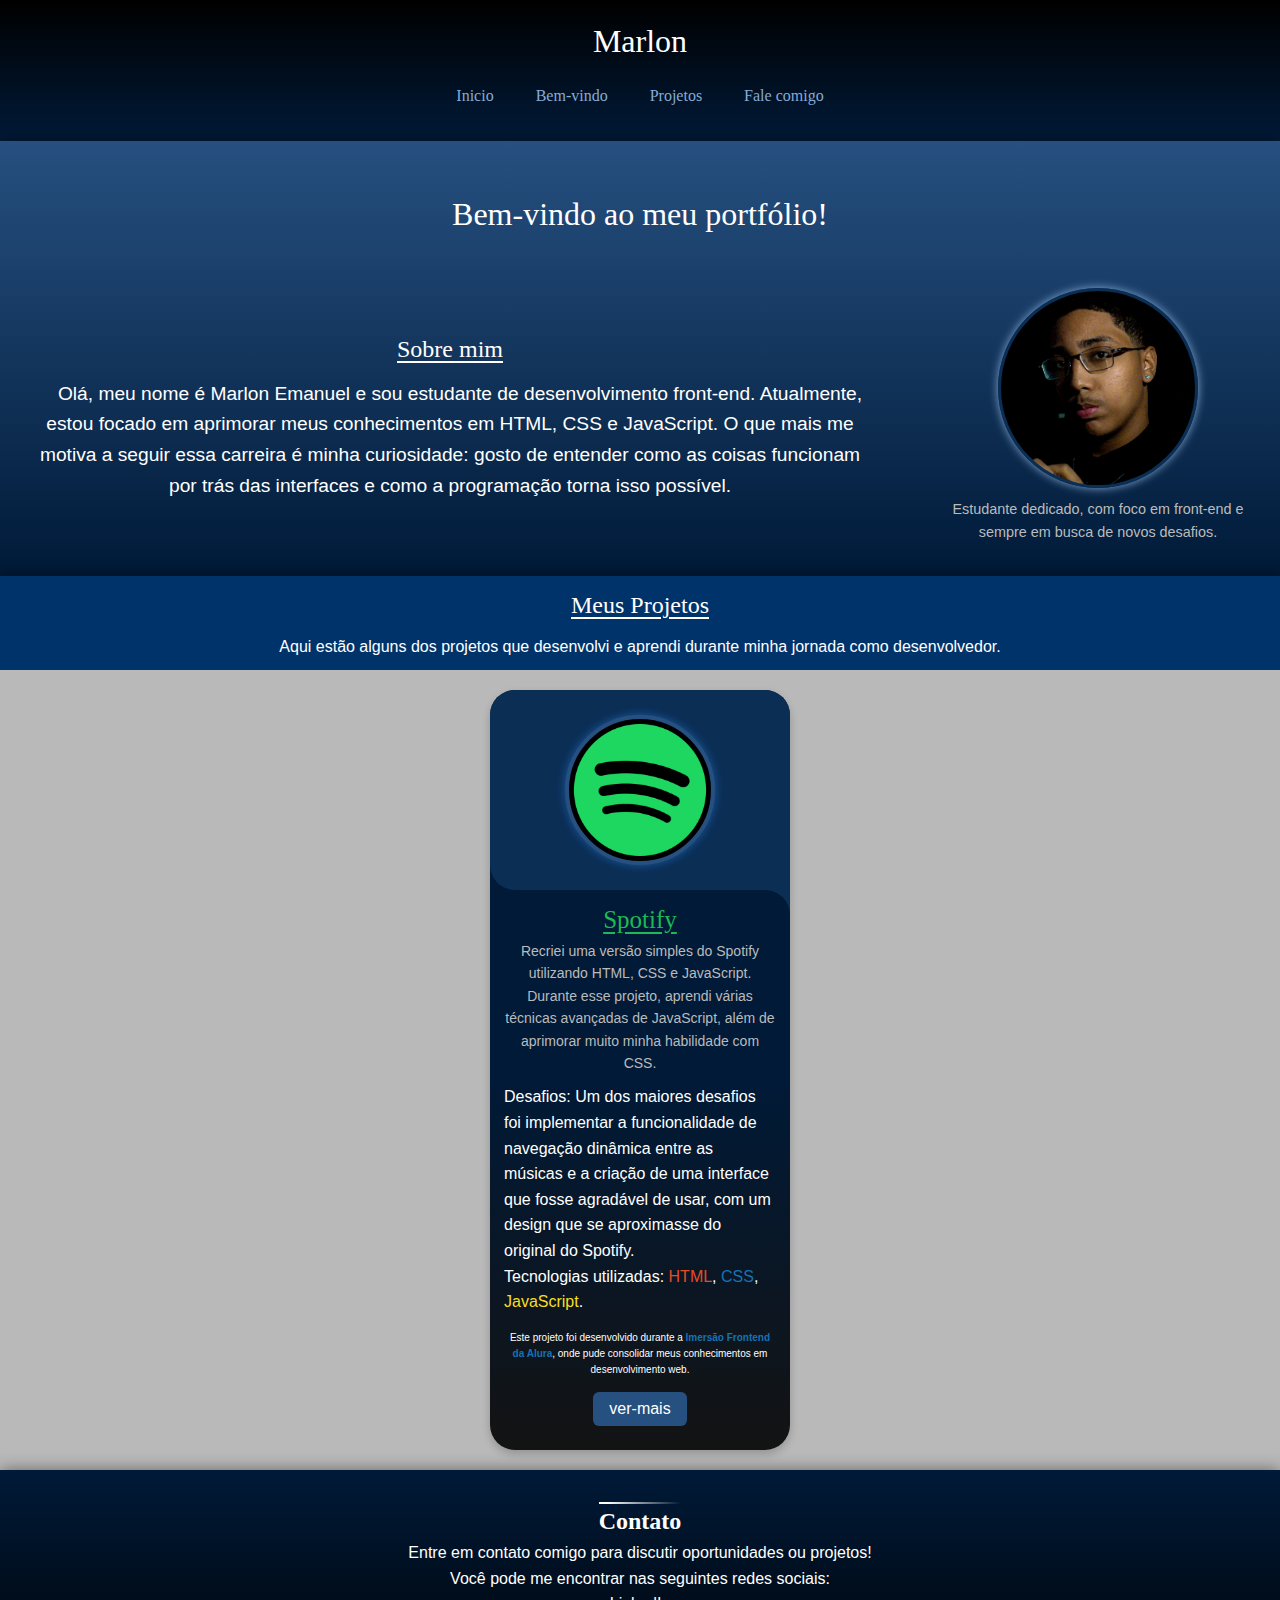
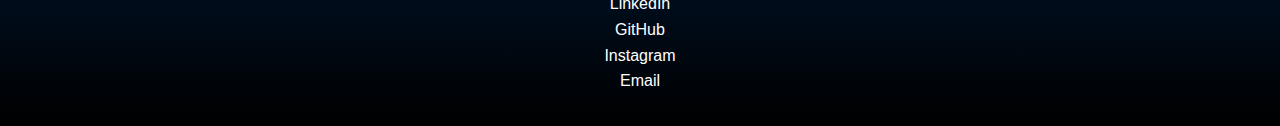
==== index.html @ 3ecc0bb0 "fim" ====
<!DOCTYPE html>
<html lang="pt-br">
  <head>
    <meta charset="UTF-8" />
    <meta name="viewport" content="width=device-width, initial-scale=1.0" />
    <title>Portfólio de Marlon Emanuel</title>
    <link rel="stylesheet" href="src/style/reset.css" />
    <link rel="stylesheet" href="src/style/style.css" />
  </head>
  <body>
    <header>
      <h1>Marlon</h1>
      <nav>
        <button class="hamburger-menu" aria-label="Toggle menu">&#9776;</button>
        <ul class="menu">
          <li><a href="index.html">Inicio</a></li>
          <li><a href="#bem-vindo">Bem-vindo</a></li>
          <li><a href="#projetos">Projetos</a></li>
          <li><a href="#contato">Fale comigo</a></li>
        </ul>
      </nav>
    </header>

    <main>
      <section id="bem-vindo">
        <h1>Bem-vindo ao meu portfólio!</h1>
        <div class="content">
          <div class="fih">
            <h2>Sobre mim</h2>
            <p class="texto-sobre-mim">
              Olá, meu nome é Marlon Emanuel e sou estudante de desenvolvimento
              front-end. Atualmente, estou focado em aprimorar meus
              conhecimentos em HTML, CSS e JavaScript. O que mais me motiva a
              seguir essa carreira é minha curiosidade: gosto de entender como
              as coisas funcionam por trás das interfaces e como a programação
              torna isso possível.
            </p>
          </div>
          <div class="fih-img">
            <img src="assets/imagems/Minha foto.jpg" alt="Marlon Emanuel" />
            <p>
              Estudante dedicado, com foco em front-end e sempre em busca de
              novos desafios.
            </p>
          </div>
        </div>
      </section>

      <section id="projetos">
        <div class="meus-projetos">
          <h2>Meus Projetos</h2>
          <p id="descricao-meus-p">
            Aqui estão alguns dos projetos que desenvolvi e aprendi durante
            minha jornada como desenvolvedor.
          </p>
        </div>
        <div id="cards">
          <div class="slide-container">
            <div class="slide-content">
              <div class="card-wrapper">
                <div class="card">
                  <div class="image-content">
                    <span class="overlay"></span>
                    <div class="card-image">
                      <img
                        src="assets/imagems/spotfy logo200x200.png"
                        alt="foto-do-projto#1"
                        class="card-img"
                      />
                    </div>
                  </div>
                  <div class="card-content">
                    <h2 class="name" style="color: #1db954">Spotify</h2>
                    <p class="description">
                      Recriei uma versão simples do Spotify utilizando HTML, CSS
                      e JavaScript. Durante esse projeto, aprendi várias
                      técnicas avançadas de JavaScript, além de aprimorar muito
                      minha habilidade com CSS.
                    </p>
                    <p class="desf">
                      Desafios: Um dos maiores desafios foi implementar a
                      funcionalidade de navegação dinâmica entre as músicas e a
                      criação de uma interface que fosse agradável de usar, com
                      um design que se aproximasse do original do Spotify.
                    </p>
                    <p class="tech">
                      Tecnologias utilizadas:
                      <span style="color: #e44d26">HTML</span>,
                      <span style="color: #1572b6">CSS</span>,
                      <span style="color: #f7df1e">JavaScript</span>.
                    </p>
                    <p class="periodo">
                      Este projeto foi desenvolvido durante a
                      <strong style="color: #1572b6"
                        >Imersão Frontend da Alura</strong
                      >, onde pude consolidar meus conhecimentos em
                      desenvolvimento web.
                    </p>
                    <button><a href="#">ver-mais</a></button>
                  </div>
                </div>
              </div>
            </div>
          </div>
        </div>
        <!--<div id="cards">
          <div class="slide-container">
            <div class="slide-content">
              <div class="card-wrapper">
                <div class="card">
                  <div class="image-content">
                    <span class="overlay"></span>
                    <div class="card-image">
                      <img
                        src="assets/imagems/spotfy logo200x200.png"
                        alt="foto-do-projto#1"
                        class="card-img"
                      />
                    </div>
                  </div>
                  <div class="card-content">
                    <h2 class="name" style="color: #1db954">Spotify</h2>
                    <p class="description">
                      Recriei uma versão simples do Spotify utilizando HTML, CSS
                      e JavaScript. Durante esse projeto, aprendi várias
                      técnicas avançadas de JavaScript, além de aprimorar muito
                      minha habilidade com CSS.
                    </p>
                    <p class="desf">
                      Desafios: Um dos maiores desafios foi implementar a
                      funcionalidade de navegação dinâmica entre as músicas e a
                      criação de uma interface que fosse agradável de usar, com
                      um design que se aproximasse do original do Spotify.
                    </p>
                    <p class="tech">
                      Tecnologias utilizadas:
                      <span style="color: #e44d26">HTML</span>,
                      <span style="color: #1572b6">CSS</span>,
                      <span style="color: #f7df1e">JavaScript</span>.
                    </p>
                    <p class="periodo">
                      Este projeto foi desenvolvido durante a
                      <strong style="color: #1572b6"
                        >Imersão Frontend da Alura</strong
                      >, onde pude consolidar meus conhecimentos em
                      desenvolvimento web.
                    </p>
                    <button><a href="#">ver-mais</a></button>
                  </div>
                </div>
              </div>
            </div>
          </div>
        </div>
      --></section>
      <section id="contato">
        <h2>Contato</h2>
        <p>Entre em contato comigo para discutir oportunidades ou projetos!</p>
        <p>Você pode me encontrar nas seguintes redes sociais:</p>
        <ul>
          <li>
            <a href="https://www.linkedin.com/in/marlon-emanuel" target="_blank"
              >LinkedIn</a
            >
          </li>
          <li>
            <a href="https://github.com/marlon-emanuel" target="_blank"
              >GitHub</a
            >
          </li>
          <li>
            <a href="https://www.instagram.com/marlon_emanuel" target="_blank"
              >Instagram</a
            >
          </li>
          <li><a href="mailto:marlon@exemplo.com">Email</a></li>
        </ul>
      </section>
    </main>

    <script src="src/javascript/script.js"></script>
  </body>
</html>
---- src/style/style.css ----
/* Definições de fontes */
@charset "UTF-8";

@font-face {
  font-family: Rauph-Lauren;
  src: url("../../assets/fontes/Ralph-Lauren-Font.zip");
}

/* Reset de margens, padding e box-sizing */
* {
  margin: 0;
  padding: 0;
  max-width: 100%;
  box-sizing: border-box;
}

/* Variáveis de cores */
:root {
  --cor-1: #ffffff; /* Mais clara */
  --cor-2: #87abd5;
  --cor-3: #4f7aaa;
  --cor-4: #265080;
  --cor-5: #0b2e55;
  --cor-6: #001a38; /* Mais escura */
  --cor-fundo: #f4f4f4;
  --cor-texto: #333;
  --cor-link-hover: #f4f4f4;
}

/* Estilos gerais do body */
body {
  font-family: Arial, sans-serif;
  background-color: var(--cor-fundo);
  color: var(--cor-texto);
  font-size: 16px;
}

/* Estilos para os títulos e navegação */
body h1,
h2,
nav {
  font-family: Rauph-lauren;
}

h2 {
  text-decoration: underline;
  text-underline-offset: 4px;
}

/* Cabeçalho */
header {
  background-image: linear-gradient(to top, var(--cor-6), black);
  color: white;
  padding: 1rem 1rem 2rem 1rem;
  text-align: center;
  box-shadow: 0 0 15px black;
}

header nav {
  display: flex;
  justify-content: center;
}

header nav ul {
  list-style: none;
  display: flex;
  margin-top: 1rem;
}

header nav ul li {
  display: inline;
  margin: 0 1rem;
}

header nav ul li a {
  color: var(--cor-2);
  text-decoration: none;
  border-radius: 30px;
  padding: 5px;
  transition: color 0.3s ease, background-color 0.3s ease, padding 0.3s ease;
}

/* Efeitos de hover para links no menu */
header nav ul li a:hover {
  background-color: rgb(255, 255, 255);
  border: 2px solid var(--cor-3);
  box-shadow: 0 0 10px var(--cor-2);
  color: var(--cor-5);
  padding: 10px;
}

/* Menu e Navegação (Hambúrguer) */
.hamburger-menu {
  display: none; /* Inicialmente escondido */
  font-size: 30px;
  background: transparent;
  border: none;
  color: white;
  cursor: pointer;
}

/* Estilo do menu (ul) para dispositivos móveis */
.menu {
  display: flex;
  list-style: none;
  margin-top: 1rem;
}

.menu li {
  margin: 0 1rem;
}

.menu li a {
  text-decoration: none;
  color: var(--cor-2);
}

@media (max-width: 768px) {
  /* Esconder o menu (ul) em telas pequenas */
  .menu {
    display: none;
    width: 100%;
    flex-direction: column;
    text-align: center;
  }

  /* Mostrar o botão hambúrguer */
  .hamburger-menu {
    display: block;
  }

  /* Mostrar o menu quando o botão for clicado */
  .menu.active {
    display: flex;
  }
}

/* Seções */
section {
  box-shadow: 0px 0px 15px rgba(0, 0, 0, 0.459);
}

/* Seção Bem-vindo */
#bem-vindo {
  background-image: linear-gradient(to top, var(--cor-6), var(--cor-4));
  color: white;
  padding: 2rem;
}

#bem-vindo h1 {
  text-align: center;
  padding: 1rem;
  margin: 0 auto 2rem;
}

#bem-vindo h2 {
  margin-bottom: 10px;
}

.texto-sobre-mim {
  text-indent: 20px;
  text-align: justify;
}

/* Seção Content */
.content {
  display: flex;
  align-items: center;
  gap: 5rem;
  flex-wrap: wrap;
}

.fih-img {
  text-align: center;
  order: 2;
}

.fih-img img {
  width: 200px;
  height: 200px;
  object-fit: cover;
  object-position: 50% 30%;
  margin: 0 auto;
  border: 3px solid var(--cor-5);
  border-radius: 50%;
  box-shadow: 0 0px 10px var(--cor-2);
  transition: transform 0.8s ease, margin 0.8s ease;
  cursor: pointer;
}

.fih-img img:hover {
  transform: scale(1.1);
  margin: 1rem auto;
}

.fih-img p {
  width: 300px;
  margin-top: 10px;
  font-size: 0.9rem;
  color: #bbb;
}

.fih {
  flex: 1;
  text-align: left;
}

.fih h2 {
  text-align: center;
}

.fih p {
  font-size: 1.2em;
  text-align: center;
}

/* Seção Projetos */
#projetos {
  background-color: #b9b9b9;
}

.meus-projetos {
  background-color: #01336b;
  color: white;
  padding: 10px;
  text-align: center;
}

.meus-projetos h2 {
  margin-bottom: 10px;
}

#cards {
  height: auto;
  display: flex;
  align-items: center;
  justify-content: center;
  padding: 20px;
}

.slide-contener {
  max-width: 1120px;
  width: 100%;
  padding: 20px;
}

.slide-content {
  margin: 0 40px;
}

.card {
  border-radius: 25px;
  background-image: linear-gradient(to top, #131313, var(--cor-6) 50%);
  color: var(--cor-1);
  box-shadow: 0px 4px 8px rgba(0, 0, 0, 0.2);
}

.image-content,
.card-content {
  width: 300px;
  display: flex;
  flex-direction: column;
  align-items: center;
  padding: 10px 14px;
}

.image-content {
  position: relative;
  row-gap: 5px;
  padding: 25px 0;
}

.overlay {
  position: absolute;
  left: 0;
  top: 0;
  height: 100%;
  width: 100%;
  background-color: var(--cor-5);
  border-radius: 25px 25px 0 25px;
}

.overlay::before,
.overlay::after {
  content: "";
  position: absolute;
  right: 0;
  bottom: -40px;
  height: 40px;
  width: 40px;
  background-color: var(--cor-5);
}

.overlay::after {
  border-radius: 0 25px 0 0;
  background-color: var(--cor-6);
}

.card-image {
  position: relative;
  height: 150px;
  width: 150px;
  border-radius: 50%;
  background-color: #000000;
  padding: 3px;
  border: 4px solid var(--cor-4);
  box-shadow: 0 0 10px #3091ff70;
}

.card-image .card-img {
  height: 100%;
  width: 100%;
  object-fit: cover;
  border-radius: 50%;
}

.name {
  font-size: 25px;
  font-weight: 500;
  color: var(--cor-2);
}

.description {
  font-size: 14px;
  color: #bbbbbb;
  text-align: center;
  margin-bottom: 10px;
}
.periodo {
  font-size: 10px;
  text-align: center;
  margin-top: 15px;
}
button {
  font-size: 16px;
  color: #fff;
  padding: 8px 16px;
  background-color: var(--cor-4);
  border-radius: 6px;
  margin: 14px;
  cursor: pointer;
  transition: all 0.3s ease;
}

button:hover {
  background: var(--cor-3);
}

/* Seção Contato */
#contato {
  padding: 2rem;
  background-image: linear-gradient(to top, black, var(--cor-6));
  color: white;
  text-align: center;
}
#contato ul li a {
  transition: color 0.5s ease, text-decoration 0.5s ease;
}
#contato ul li a:hover {
  color: var(--cor-2);
  text-decoration: underline;
}
#contato h2 {
  width: max-content;
  font-weight: bolder;
  text-decoration: underline;
  margin: 0 auto;
  text-underline-offset: 4px;
  background-image: linear-gradient(
    to right,
    rgb(255, 255, 255) 10%,
    transparent
  );
  background-repeat: no-repeat;
  background-size: 100% 2px;
  text-decoration: none;
  font-weight: bolder;
}
/* Media Queries para Responsividade */
@media (max-width: 768px) {
  .menu {
    gap: 30px;
    font-size: 20px;
  }
  .content {
    flex-direction: column-reverse;
    gap: 2rem;
  }

  .fih-img {
    order: 1;
    text-align: center;
  }

  .fih {
    text-align: center;
  }
  header nav {
    flex-direction: column;
  }
  header nav ul {
    align-items: center;
  }

  header nav ul li {
    margin: 0.5rem 0;
  }

  .fih p {
    text-align: center;
  }

  /* Ajustes para os cards */
  #cards {
    flex-direction: column;
    align-items: center;
  }
  .card {
    margin-bottom: 20px;
  }
}

/* Media Queries para telas maiores que celulares */
@media (min-width: 769px) {
  header nav ul li a {
    transition: color 0.8s ease, background-color 0.8s ease, padding 0.3s ease;
  }
  .card {
    transition: transform 1s ease, margin 1s ease;
  }
  .card:hover {
    transform: scale(1.03);
    margin: 5% 0;
  }
}
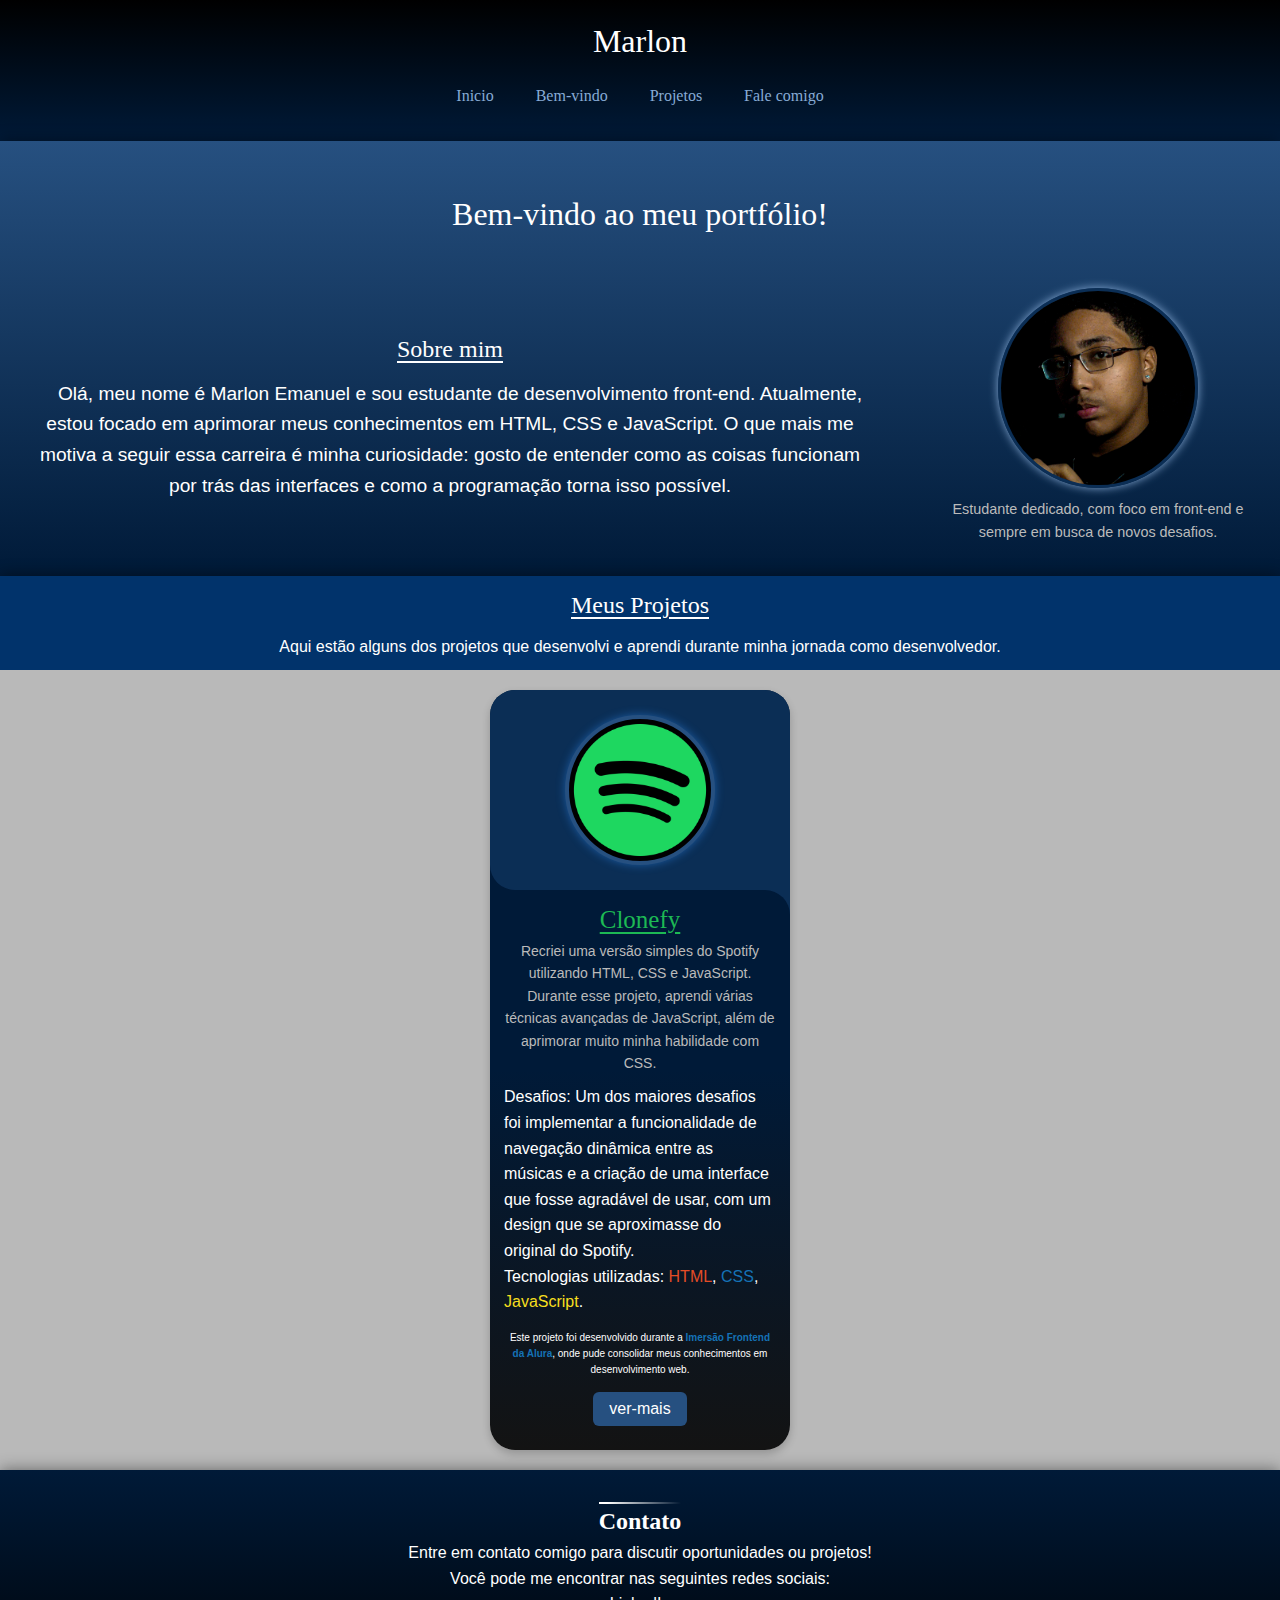
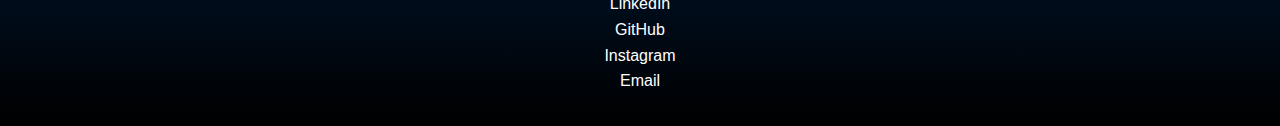
==== commit a97d7c5b: "ajustes" ====
--- a/index.html
+++ b/index.html
@@ -5,7 +5,10 @@
     <meta name="viewport" content="width=device-width, initial-scale=1.0" />
     <title>Portfólio de Marlon Emanuel</title>
     <link rel="stylesheet" href="src/style/reset.css" />
-    <link rel="stylesheet" href="src/style/style.css" />
+    <link rel="stylesheet" href="src/style/Styleg.css" />
+    <link rel="stylesheet" href="src/style/mediaq.css" />
+    <link rel="stylesheet" href="src/style/var.css" />
+    <link rel="stylesheet" href="src/style/footer+header.css" />
   </head>
   <body>
     <header>
@@ -70,7 +73,7 @@
                     </div>
                   </div>
                   <div class="card-content">
-                    <h2 class="name" style="color: #1db954">Spotify</h2>
+                    <h2 class="name" style="color: #1db954">Clonefy</h2>
                     <p class="description">
                       Recriei uma versão simples do Spotify utilizando HTML, CSS
                       e JavaScript. Durante esse projeto, aprendi várias
@@ -159,21 +162,25 @@
         <p>Você pode me encontrar nas seguintes redes sociais:</p>
         <ul>
           <li>
-            <a href="https://www.linkedin.com/in/marlon-emanuel" target="_blank"
+            <a
+              href="https://www.linkedin.com/in/marlllonemanuel/"
+              target="_blank"
               >LinkedIn</a
             >
           </li>
           <li>
-            <a href="https://github.com/marlon-emanuel" target="_blank"
+            <a href="https://github.com/emmanuelmarllon" target="_blank"
               >GitHub</a
             >
           </li>
           <li>
-            <a href="https://www.instagram.com/marlon_emanuel" target="_blank"
+            <a href="https://www.instagram.com/emmanuelmarllon/" target="_blank"
               >Instagram</a
             >
           </li>
-          <li><a href="mailto:marlon@exemplo.com">Email</a></li>
+          <li>
+            <a href="mailto:marlllonemanuel@gmail.com" target="_blank">Email</a>
+          </li>
         </ul>
       </section>
     </main>
--- a/src/style/Styleg.css
+++ b/src/style/Styleg.css
@@ -0,0 +1,225 @@
+@charset "UTF-8";
+
+/* Estilos gerais do body */
+body {
+  font-family: Arial, sans-serif;
+  background-color: var(--cor-fundo);
+  color: var(--cor-texto);
+  font-size: 16px;
+}
+/* Estilos para os títulos e navegação */
+body h1,
+h2,
+nav {
+  font-family: Rauph-lauren;
+}
+h2 {
+  text-decoration: underline;
+  text-underline-offset: 4px;
+}
+
+/* Seção Bem-vindo */
+#bem-vindo {
+  background-image: linear-gradient(to top, var(--cor-6), var(--cor-4));
+  color: white;
+  padding: 2rem;
+}
+
+#bem-vindo h1 {
+  text-align: center;
+  padding: 1rem;
+  margin: 0 auto 2rem;
+}
+
+#bem-vindo h2 {
+  margin-bottom: 10px;
+}
+
+.texto-sobre-mim {
+  text-indent: 20px;
+  text-align: justify;
+}
+
+/* Seção Content */
+.content {
+  display: flex;
+  align-items: center;
+  gap: 5rem;
+  flex-wrap: wrap;
+}
+
+.fih-img {
+  text-align: center;
+  order: 2;
+}
+
+.fih-img img {
+  width: 200px;
+  height: 200px;
+  object-fit: cover;
+  object-position: 50% 30%;
+  margin: 0 auto;
+  border: 3px solid var(--cor-5);
+  border-radius: 50%;
+  box-shadow: 0 0px 10px var(--cor-2);
+  transition: transform 0.8s ease, margin 0.8s ease;
+  cursor: pointer;
+}
+
+.fih-img img:hover {
+  transform: scale(1.1);
+  margin: 1rem auto;
+}
+
+.fih-img p {
+  width: 300px;
+  margin-top: 10px;
+  font-size: 0.9rem;
+  color: #bbb;
+}
+
+.fih {
+  flex: 1;
+  text-align: left;
+}
+
+.fih h2 {
+  text-align: center;
+}
+
+.fih p {
+  font-size: 1.2em;
+  text-align: center;
+}
+
+/* Seção Projetos */
+#projetos {
+  background-color: #b9b9b9;
+}
+
+.meus-projetos {
+  background-color: #01336b;
+  color: white;
+  padding: 10px;
+  text-align: center;
+}
+
+.meus-projetos h2 {
+  margin-bottom: 10px;
+}
+
+#cards {
+  height: auto;
+  display: flex;
+  align-items: center;
+  justify-content: center;
+  padding: 20px;
+}
+
+.slide-contener {
+  max-width: 1120px;
+  width: 100%;
+  padding: 20px;
+}
+
+.slide-content {
+  margin: 0 40px;
+}
+
+.card {
+  border-radius: 25px;
+  background-image: linear-gradient(to top, #131313, var(--cor-6) 50%);
+  color: var(--cor-1);
+  box-shadow: 0px 4px 8px rgba(0, 0, 0, 0.2);
+}
+
+.image-content,
+.card-content {
+  width: 300px;
+  display: flex;
+  flex-direction: column;
+  align-items: center;
+  padding: 10px 14px;
+}
+
+.image-content {
+  position: relative;
+  row-gap: 5px;
+  padding: 25px 0;
+}
+
+.overlay {
+  position: absolute;
+  left: 0;
+  top: 0;
+  height: 100%;
+  width: 100%;
+  background-color: var(--cor-5);
+  border-radius: 25px 25px 0 25px;
+}
+
+.overlay::before,
+.overlay::after {
+  content: "";
+  position: absolute;
+  right: 0;
+  bottom: -40px;
+  height: 40px;
+  width: 40px;
+  background-color: var(--cor-5);
+}
+
+.overlay::after {
+  border-radius: 0 25px 0 0;
+  background-color: var(--cor-6);
+}
+
+.card-image {
+  position: relative;
+  height: 150px;
+  width: 150px;
+  border-radius: 50%;
+  background-color: #000000;
+  padding: 3px;
+  border: 4px solid var(--cor-4);
+  box-shadow: 0 0 10px #3091ff70;
+}
+
+.card-image .card-img {
+  height: 100%;
+  width: 100%;
+  object-fit: cover;
+  border-radius: 50%;
+}
+
+.name {
+  font-size: 25px;
+  font-weight: 500;
+  color: var(--cor-2);
+}
+
+.description {
+  font-size: 14px;
+  color: #bbbbbb;
+  text-align: center;
+  margin-bottom: 10px;
+}
+.periodo {
+  font-size: 10px;
+  text-align: center;
+  margin-top: 15px;
+}
+button {
+  font-size: 16px;
+  color: #fff;
+  padding: 8px 16px;
+  background-color: var(--cor-4);
+  border-radius: 6px;
+  margin: 14px;
+  cursor: pointer;
+  transition: all 0.3s ease;
+}
+
+button:hover {
+  background: var(--cor-3);
+}
--- a/src/style/mediaq.css
+++ b/src/style/mediaq.css
@@ -0,0 +1,122 @@
+/* Menu e Navegação (Hambúrguer) */
+.hamburger-menu {
+  display: none; /* Inicialmente escondido */
+  font-size: 30px;
+  background: transparent;
+  border: none;
+  color: white;
+  cursor: pointer;
+}
+
+/* Estilo do menu (ul) para dispositivos móveis */
+.menu {
+  display: flex;
+  list-style: none;
+  margin-top: 1rem;
+}
+
+.menu li {
+  margin: 0 1rem;
+}
+
+.menu li a {
+  text-decoration: none;
+  color: var(--cor-2);
+}
+
+@media (max-width: 768px) {
+  /* Esconder o menu (ul) em telas pequenas */
+  .menu {
+    display: none;
+    width: 100%;
+    flex-direction: column;
+    text-align: center;
+  }
+
+  /* Mostrar o botão hambúrguer */
+  .hamburger-menu {
+    display: block;
+    margin-right: auto;
+  }
+
+  /* Mostrar o menu quando o botão for clicado */
+  .menu.active {
+    display: flex;
+  }
+}
+
+/* Seções */
+section {
+  box-shadow: 0px 0px 15px rgba(0, 0, 0, 0.459);
+}
+/* Media Queries para Responsividade */
+@media (max-width: 768px) {
+  .menu {
+    display: flex; /* Ajuste para que o menu use flex */
+    flex-direction: column; /* Itens em coluna */
+    height: 0; /* Altura inicial do menu é zero */
+    overflow: hidden; /* Esconde os itens do menu */
+    transition: height 0.5s ease-in-out; /* Suaviza a transição da altura */
+  }
+
+  /* Quando o menu estiver ativo, expande a altura */
+  .menu.active {
+    height: 16rem; /* Defina um valor adequado para a altura do menu */
+  }
+  .menu {
+    gap: 30px;
+    font-size: 20px;
+  }
+
+  .content {
+    flex-direction: column-reverse;
+    gap: 2rem;
+  }
+
+  .fih-img {
+    order: 1;
+    text-align: center;
+  }
+
+  .fih {
+    text-align: center;
+  }
+  header nav {
+    flex-direction: column;
+  }
+  header nav ul {
+    align-items: center;
+  }
+
+  header nav ul li {
+    margin: 0.5rem 0;
+    padding-top: 7px;
+  }
+
+  .fih p {
+    text-align: center;
+  }
+
+  /* Ajustes para os cards */
+  #cards {
+    flex-direction: column;
+    align-items: center;
+  }
+  .card {
+    margin-bottom: 20px;
+  }
+}
+
+/* Media Queries para telas maiores que celulares */
+@media (min-width: 769px) {
+  header nav ul li a {
+    transition: color 0.8s ease, background-color 0.8s ease, padding 0.3s ease;
+  }
+  .card {
+    transition: transform 1s ease, margin 1s ease;
+  }
+  .card:hover {
+    transform: scale(1.03);
+    margin: 5% 0;
+  }
+}
--- a/src/style/var.css
+++ b/src/style/var.css
@@ -0,0 +1,17 @@
+@charset "UTF-8";
+
+@font-face {
+  font-family: Rauph-Lauren;
+  src: url("../../assets/fontes/Ralph-Lauren-Font.zip");
+}
+:root {
+  --cor-1: #ffffff; /* Mais clara */
+  --cor-2: #87abd5;
+  --cor-3: #4f7aaa;
+  --cor-4: #265080;
+  --cor-5: #0b2e55;
+  --cor-6: #001a38; /* Mais escura */
+  --cor-fundo: #f4f4f4;
+  --cor-texto: #333;
+  --cor-link-hover: #f4f4f4;
+}
--- a/src/style/footer+header.css
+++ b/src/style/footer+header.css
@@ -0,0 +1,73 @@
+@charset "UTF-8";
+
+/* Cabeçalho */
+header {
+  background-image: linear-gradient(to top, var(--cor-6), black);
+  color: white;
+  padding: 1rem 1rem 2rem 1rem;
+  text-align: center;
+  box-shadow: 0 0 15px black;
+}
+
+header nav {
+  display: flex;
+  justify-content: center;
+}
+
+header nav ul {
+  list-style: none;
+  display: flex;
+  margin-top: 1rem;
+}
+
+header nav ul li {
+  display: inline;
+  margin: 0 1rem;
+}
+
+header nav ul li a {
+  color: var(--cor-2);
+  text-decoration: none;
+  border-radius: 30px;
+  padding: 5px;
+  transition: color 0.3s ease, background-color 0.3s ease, padding 0.3s ease;
+}
+
+/* Efeitos de hover para links no menu */
+header nav ul li a:hover {
+  background-color: rgb(255, 255, 255);
+  border: 2px solid var(--cor-3);
+  box-shadow: 0 0 10px var(--cor-2);
+  color: var(--cor-5);
+  padding: 10px;
+}
+/* Seção Contato */
+#contato {
+  padding: 2rem;
+  background-image: linear-gradient(to top, black, var(--cor-6));
+  color: white;
+  text-align: center;
+}
+#contato ul li a {
+  transition: color 0.5s ease, text-decoration 0.5s ease;
+}
+#contato ul li a:hover {
+  color: var(--cor-2);
+  text-decoration: underline;
+}
+#contato h2 {
+  width: max-content;
+  font-weight: bolder;
+  text-decoration: underline;
+  margin: 0 auto;
+  text-underline-offset: 4px;
+  background-image: linear-gradient(
+    to right,
+    rgb(255, 255, 255) 10%,
+    transparent
+  );
+  background-repeat: no-repeat;
+  background-size: 100% 2px;
+  text-decoration: none;
+  font-weight: bolder;
+}
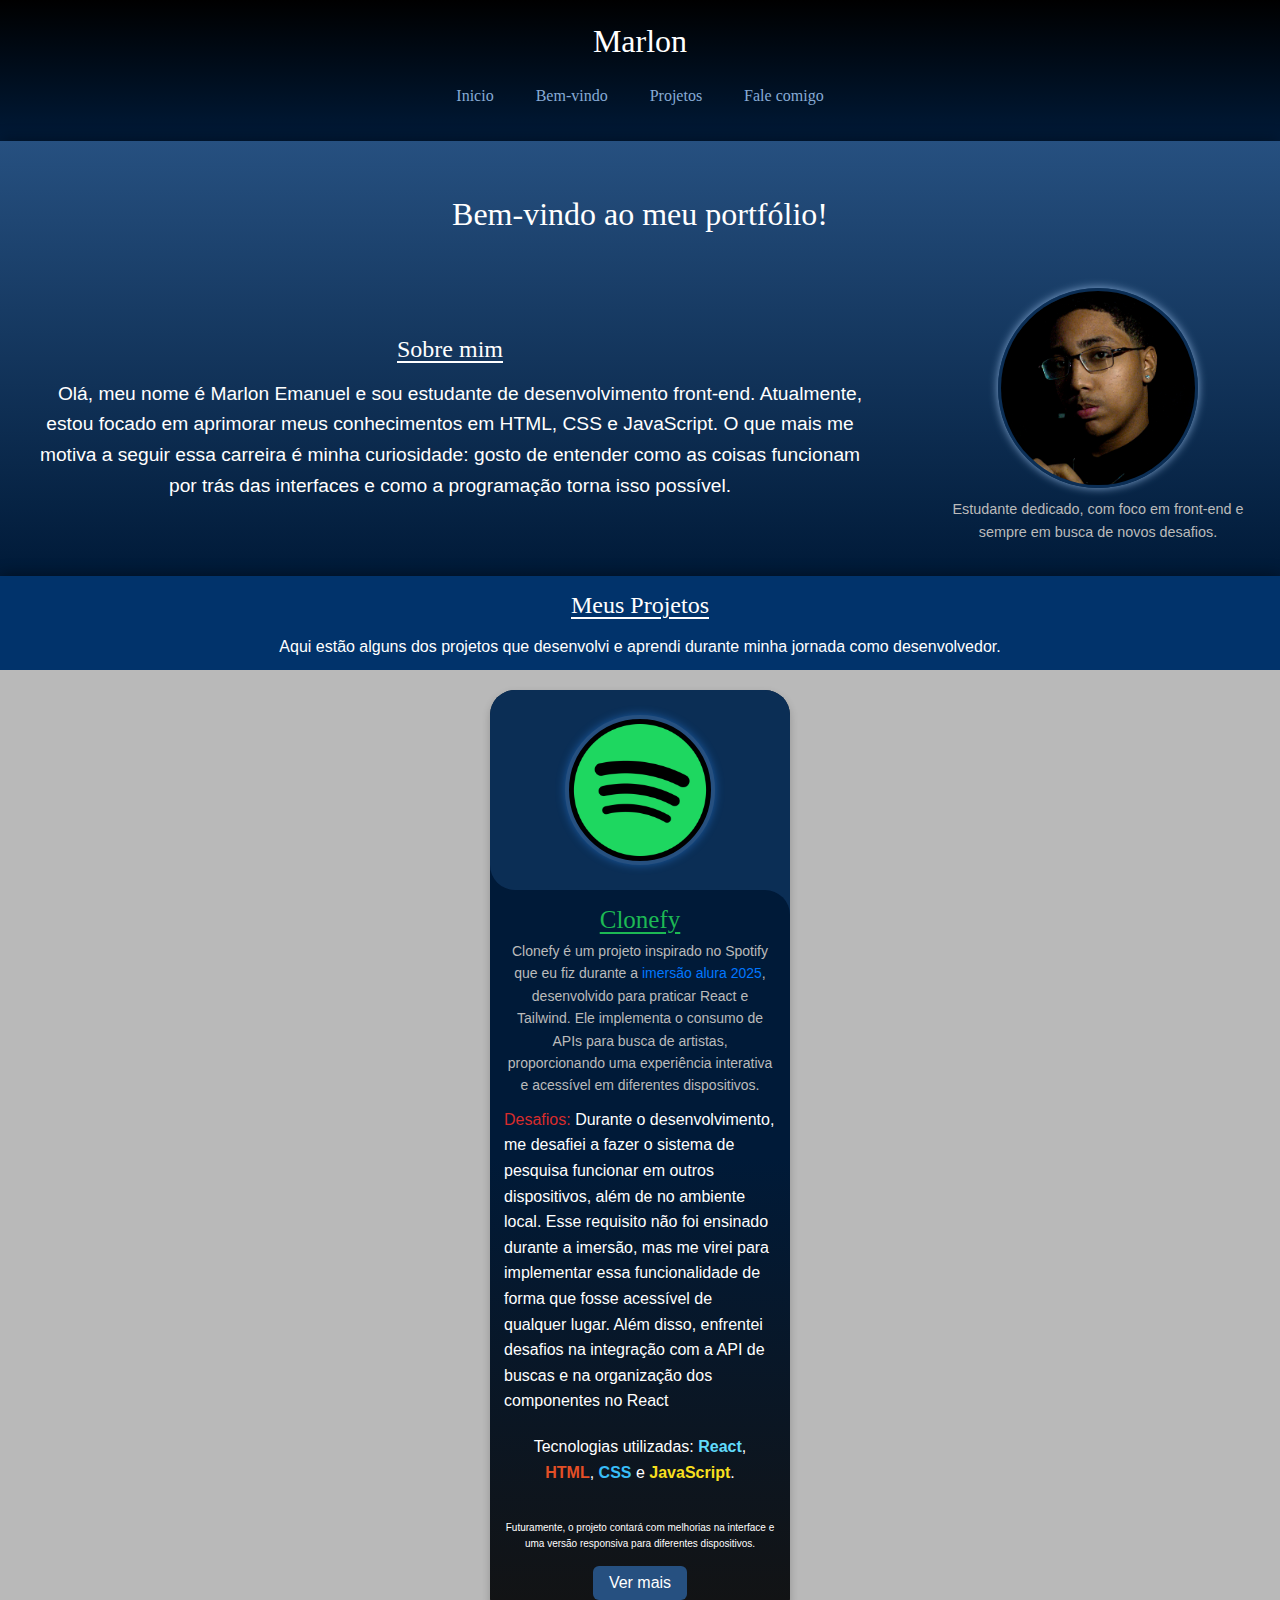
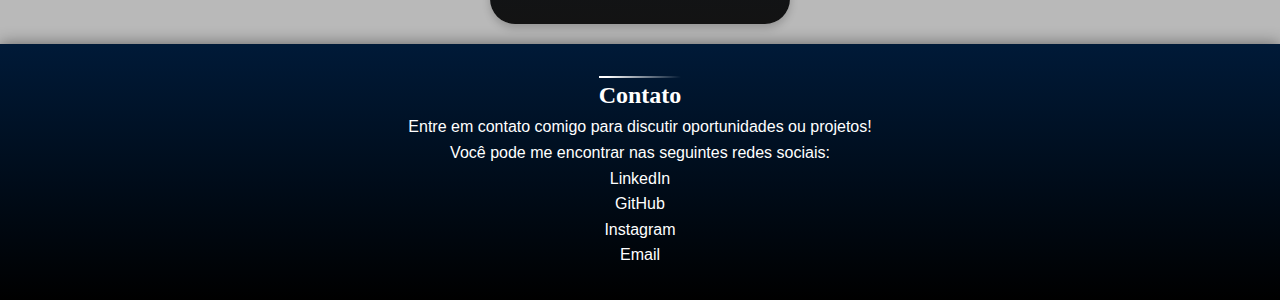
==== commit 5d45353c: "." ====
--- a/index.html
+++ b/index.html
@@ -75,38 +75,41 @@
                   <div class="card-content">
                     <h2 class="name" style="color: #1db954">Clonefy</h2>
                     <p class="description">
-                      Recriei uma versão simples do Spotify utilizando HTML, CSS
-                      e JavaScript. Durante esse projeto, aprendi várias
-                      técnicas avançadas de JavaScript, além de aprimorar muito
-                      minha habilidade com CSS.
+                        Clonefy é um projeto inspirado no Spotify que eu fiz durante a <span style="color:rgb(0, 119, 255);">imersão alura 2025</span>, desenvolvido para praticar React e Tailwind. 
+                        Ele implementa o consumo de APIs para busca de artistas, proporcionando 
+                        uma experiência interativa e acessível em diferentes dispositivos.
                     </p>
                     <p class="desf">
-                      Desafios: Um dos maiores desafios foi implementar a
-                      funcionalidade de navegação dinâmica entre as músicas e a
-                      criação de uma interface que fosse agradável de usar, com
-                      um design que se aproximasse do original do Spotify.
+                        <span style="color: rgb(216, 44, 44);">Desafios:</span> Durante o desenvolvimento, me desafiei a fazer o sistema de pesquisa funcionar em 
+                        outros dispositivos, além de no ambiente local. Esse requisito não foi ensinado durante a 
+                        imersão, mas me virei para implementar essa funcionalidade de forma que fosse acessível 
+                        de qualquer lugar. Além disso, enfrentei desafios na integração com a API de buscas e na 
+                        organização dos componentes no React
                     </p>
                     <p class="tech">
-                      Tecnologias utilizadas:
-                      <span style="color: #e44d26">HTML</span>,
-                      <span style="color: #1572b6">CSS</span>,
-                      <span style="color: #f7df1e">JavaScript</span>.
+                        Tecnologias utilizadas:
+                        <span style="color: #61DBFB;font-weight: bolder;">React</span>,
+                        <span style="color: #E34F26;font-weight: bolder;">HTML</span>,
+                        <span style="color: #38bdf8;font-weight: bolder;">CSS</span> e
+                        <span style="color: #f7df1e;font-weight: bolder;">JavaScript</span>.
                     </p>
                     <p class="periodo">
-                      Este projeto foi desenvolvido durante a
-                      <strong style="color: #1572b6"
-                        >Imersão Frontend da Alura</strong
-                      >, onde pude consolidar meus conhecimentos em
-                      desenvolvimento web.
+                        Futuramente, o projeto contará com melhorias na interface e uma versão responsiva para 
+                        diferentes dispositivos.
                     </p>
-                    <button><a href="#">ver-mais</a></button>
+                    <button>
+                        <a href="pag/clonefy/index.html">Ver mais</a>
+                    </button>
+                </div>
+                
                   </div>
                 </div>
               </div>
             </div>
           </div>
         </div>
-        <!--<div id="cards">
+        <!--
+        <div id="cards">
           <div class="slide-container">
             <div class="slide-content">
               <div class="card-wrapper">
@@ -155,7 +158,8 @@
             </div>
           </div>
         </div>
-      --></section>
+        -->
+      </section>
       <section id="contato">
         <h2>Contato</h2>
         <p>Entre em contato comigo para discutir oportunidades ou projetos!</p>
@@ -184,7 +188,6 @@
         </ul>
       </section>
     </main>
-
     <script src="src/javascript/script.js"></script>
   </body>
 </html>
--- a/src/style/Styleg.css
+++ b/src/style/Styleg.css
@@ -204,6 +204,11 @@
   text-align: center;
   margin-bottom: 10px;
 }
+.tech {
+  text-align: center;
+  margin: 10px 0;
+  padding: 10px;
+}
 .periodo {
   font-size: 10px;
   text-align: center;
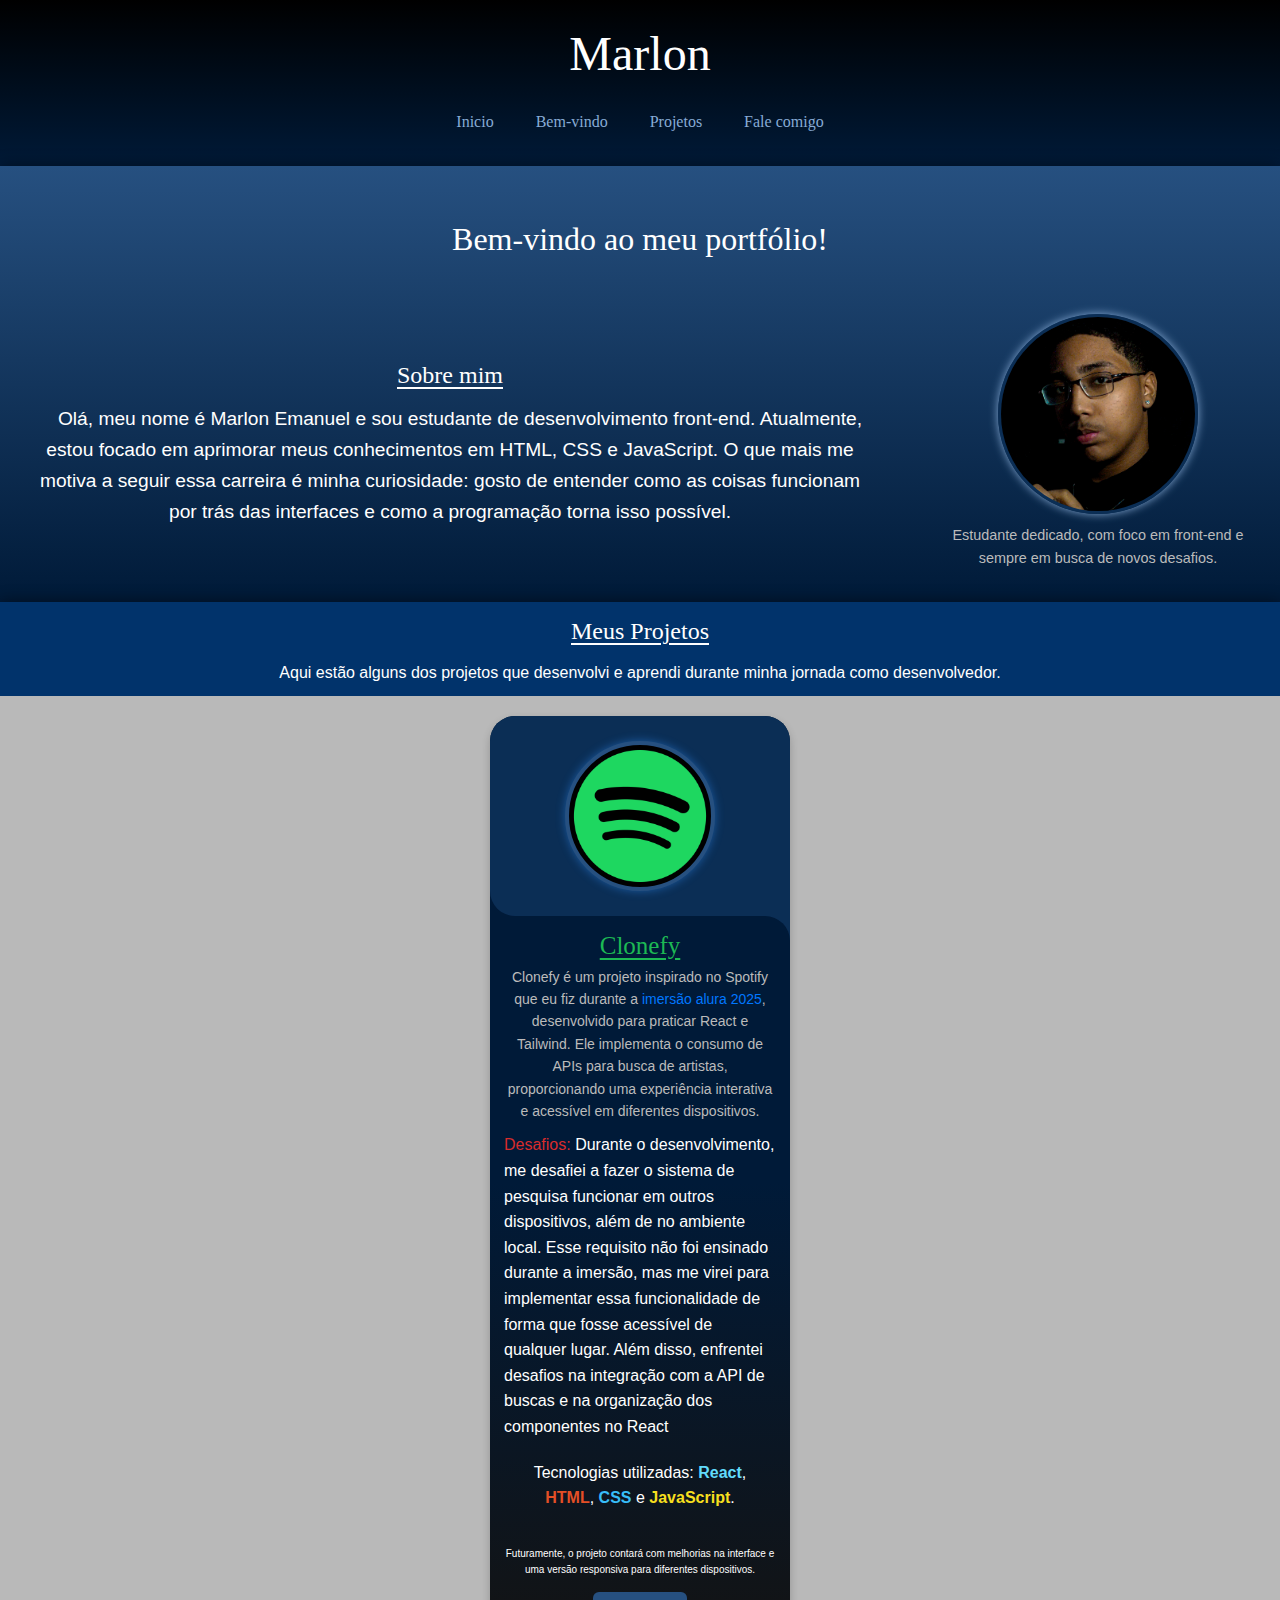
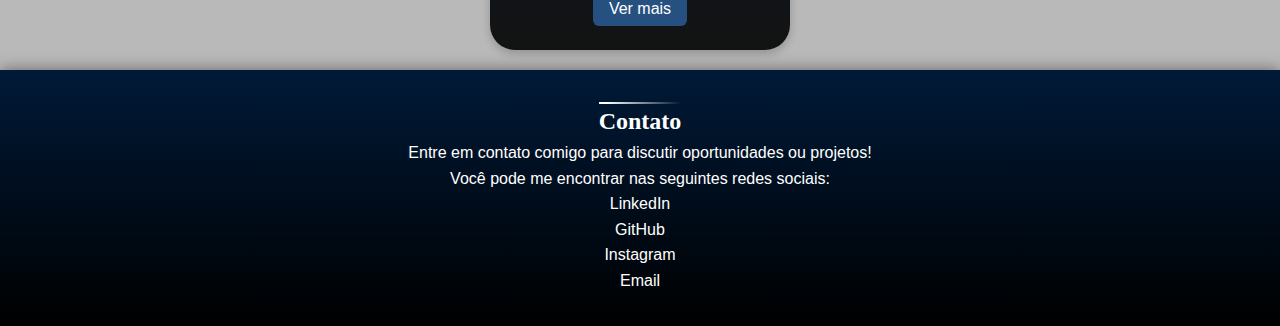
==== commit 66daa1eb: "mudança no header" ====
--- a/index.html
+++ b/index.html
@@ -12,7 +12,7 @@
   </head>
   <body>
     <header>
-      <h1>Marlon</h1>
+      <h1 style="font-size: 3rem;">Marlon</h1>
       <nav>
         <button class="hamburger-menu" aria-label="Toggle menu">&#9776;</button>
         <ul class="menu">
--- a/src/style/footer+header.css
+++ b/src/style/footer+header.css
@@ -8,7 +8,9 @@
   text-align: center;
   box-shadow: 0 0 15px black;
 }
-
+header > h1 {
+  font-size: 3rem;
+}
 header nav {
   display: flex;
   justify-content: center;
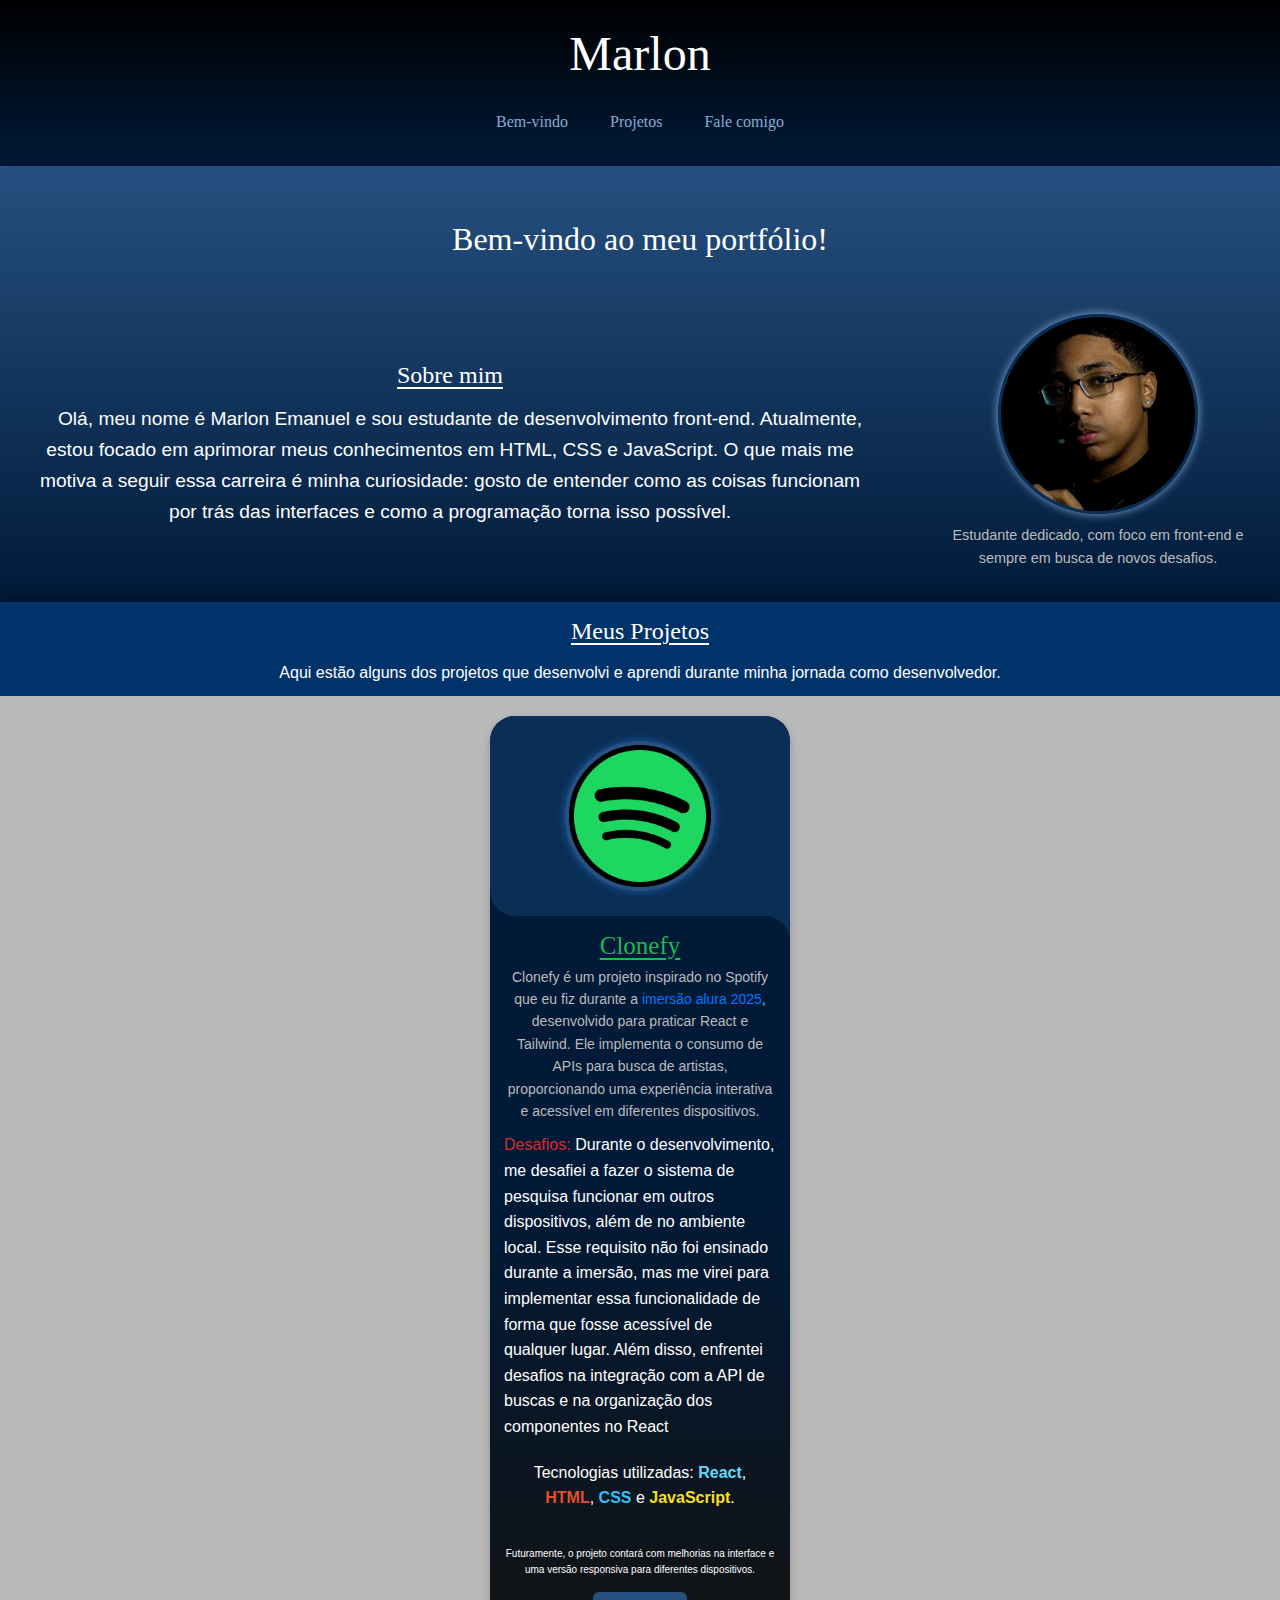
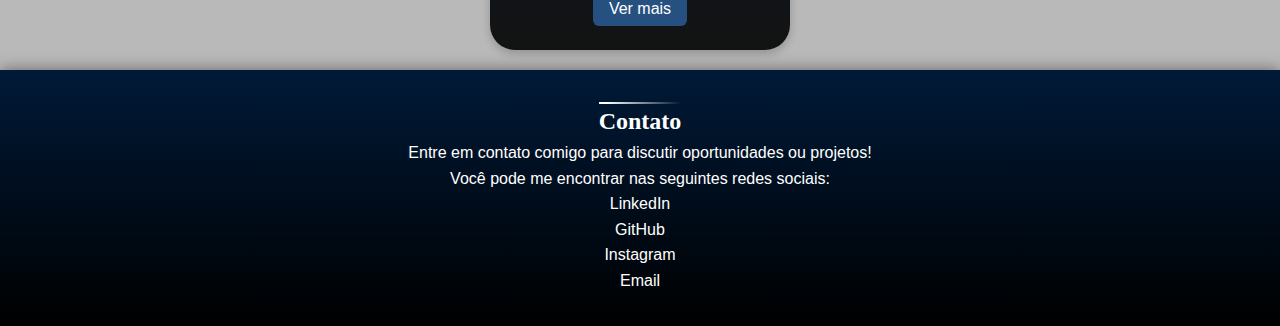
==== commit 0d060db4: "atualização menu" ====
--- a/index.html
+++ b/index.html
@@ -16,7 +16,6 @@
       <nav>
         <button class="hamburger-menu" aria-label="Toggle menu">&#9776;</button>
         <ul class="menu">
-          <li><a href="index.html">Inicio</a></li>
           <li><a href="#bem-vindo">Bem-vindo</a></li>
           <li><a href="#projetos">Projetos</a></li>
           <li><a href="#contato">Fale comigo</a></li>
--- a/src/style/mediaq.css
+++ b/src/style/mediaq.css
@@ -61,7 +61,7 @@
 
   /* Quando o menu estiver ativo, expande a altura */
   .menu.active {
-    height: 16rem; /* Defina um valor adequado para a altura do menu */
+    height: 11.7rem; /* Defina um valor adequado para a altura do menu */
   }
   .menu {
     gap: 30px;
